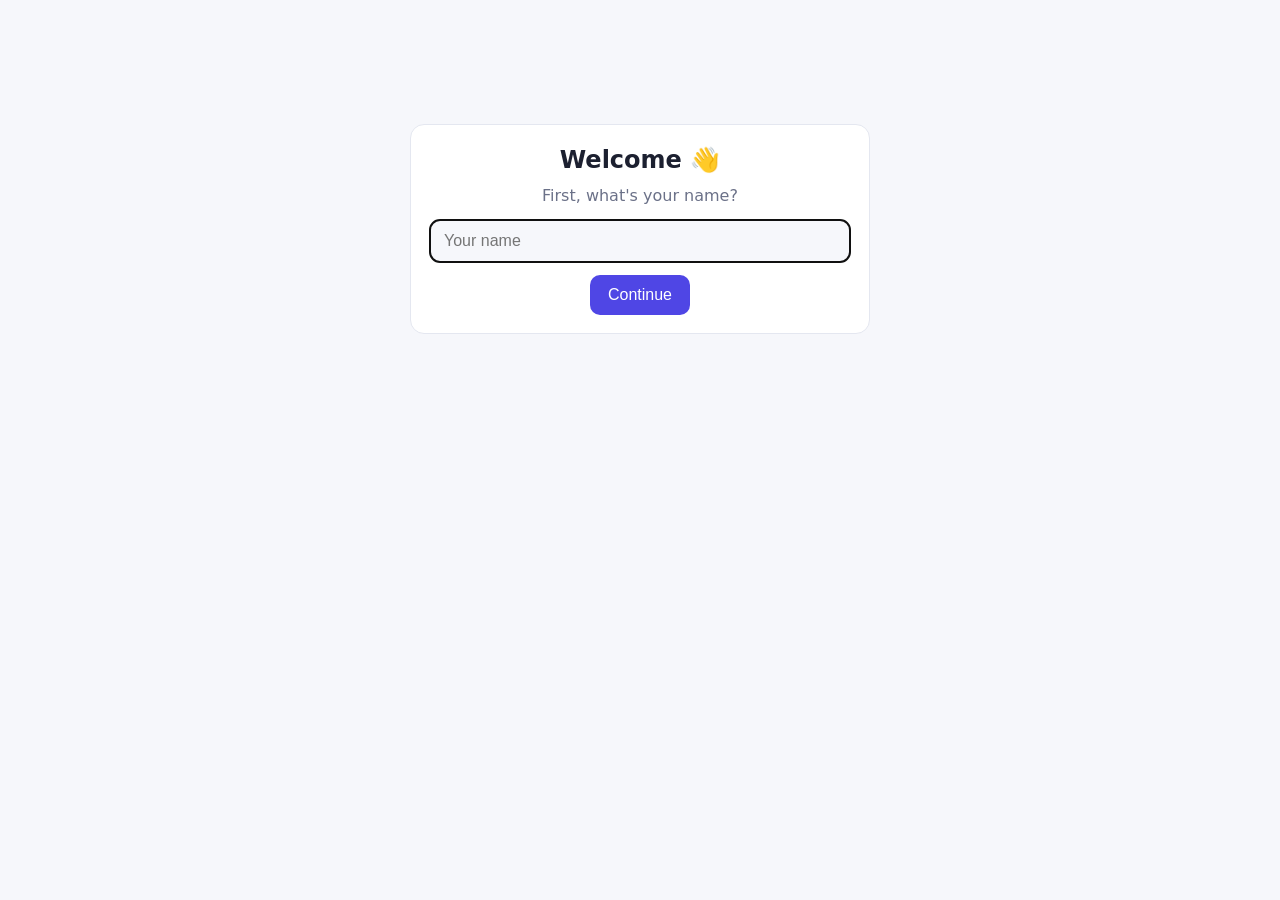
==== index.html @ 1d0bcc74 "Add files via upload" ====
<!doctype html>
<html lang="en">
<head>
  <meta charset="utf-8">
  <meta name="viewport" content="width=device-width, initial-scale=1">
  <title>Admission Progress Tracker</title>
  <meta name="description" content="Track your university admission syllabus progress: what you've finished and what's left.">
  <link rel="stylesheet" href="style.css">
</head>
<body>
  <main id="app"></main>
  <script src="syllabus.js"></script>
  <script src="app.js"></script>
</body>
</html>
---- style.css ----
:root {
  --bg: #f6f7fb;
  --card: #ffffff;
  --text: #1c2030;
  --muted: #6b7188;
  --line: #e4e7f0;
  --accent: #4f46e5;
  --accent-soft: #e8e7fd;
  --good: #16a34a;
  color-scheme: light;
}
@media (prefers-color-scheme: dark) {
  :root {
    --bg: #12141c;
    --card: #1b1e29;
    --text: #eceef6;
    --muted: #9298b0;
    --line: #2a2e3d;
    --accent: #818cf8;
    --accent-soft: #272a4a;
    --good: #4ade80;
    color-scheme: dark;
  }
}
* { box-sizing: border-box; }
body {
  margin: 0;
  background: var(--bg);
  color: var(--text);
  font-family: system-ui, -apple-system, "Segoe UI", Roboto, sans-serif;
  line-height: 1.45;
}
#app { max-width: 820px; margin: 0 auto; padding: 16px; }
h1 { font-size: 1.5rem; margin: 0 0 6px; }
h2 { font-size: 1.05rem; margin: 0 0 12px; }
p { margin: 0 0 12px; color: var(--muted); }
.card {
  background: var(--card);
  border: 1px solid var(--line);
  border-radius: 14px;
  padding: 18px;
  margin-bottom: 14px;
}
.center { max-width: 460px; margin: 12vh auto 0; text-align: center; }
input[type=text], #n {
  width: 100%;
  padding: 12px 14px;
  font-size: 1rem;
  border: 1px solid var(--line);
  border-radius: 10px;
  background: var(--bg);
  color: var(--text);
  margin-bottom: 12px;
}
.btn {
  background: var(--accent);
  color: #fff;
  border: 0;
  border-radius: 10px;
  padding: 11px 18px;
  font-size: 1rem;
  cursor: pointer;
}
.btn.ghost {
  background: transparent;
  color: var(--text);
  border: 1px solid var(--line);
  padding: 7px 12px;
  font-size: .85rem;
}
.progs { display: grid; gap: 10px; text-align: left; margin-top: 14px; }
.prog {
  background: var(--bg);
  border: 1px solid var(--line);
  border-radius: 12px;
  padding: 14px;
  cursor: pointer;
  color: var(--text);
  text-align: left;
  font: inherit;
}
.prog:hover { border-color: var(--accent); }
.prog b { display: block; }
.prog span { color: var(--muted); font-size: .88rem; }

.top { display: flex; justify-content: space-between; align-items: flex-start; gap: 10px; flex-wrap: wrap; margin-bottom: 14px; }
.top p { margin: 0; }
.top .acts { display: flex; gap: 8px; }

.summary { display: flex; gap: 18px; align-items: center; flex-wrap: wrap; }
.donut { width: 130px; height: 130px; flex: none; }
.donut text { fill: var(--text); font-weight: 700; }
.nums { display: grid; grid-template-columns: repeat(3, minmax(90px, 1fr)); gap: 10px; flex: 1; min-width: 240px; }
.num { background: var(--bg); border-radius: 10px; padding: 10px 12px; }
.num b { display: block; font-size: 1.4rem; }
.num span { color: var(--muted); font-size: .8rem; }

.bar {
  display: grid;
  grid-template-columns: minmax(110px, 190px) 1fr 54px;
  gap: 10px;
  align-items: center;
  width: 100%;
  background: none;
  border: 0;
  padding: 6px 4px;
  border-radius: 8px;
  cursor: pointer;
  color: var(--text);
  font: inherit;
  text-align: left;
}
.bar:hover { background: var(--bg); }
.bl { font-size: .88rem; }
.track { height: 10px; background: var(--accent-soft); border-radius: 99px; overflow: hidden; }
.fill { display: block; height: 100%; background: var(--accent); border-radius: 99px; transition: width .3s; }
.bar.full .fill { background: var(--good); }
.bv { font-size: .82rem; color: var(--muted); text-align: right; }

.chart-head { display: flex; justify-content: space-between; align-items: center; flex-wrap: wrap; gap: 8px; }
.chart-head h2 { margin: 0; }
.seg { display: flex; gap: 4px; }
.seg button {
  border: 1px solid var(--line);
  background: transparent;
  color: var(--muted);
  border-radius: 8px;
  padding: 5px 10px;
  cursor: pointer;
  font: inherit;
  font-size: .82rem;
}
.seg button.on { background: var(--accent); color: #fff; border-color: var(--accent); }
.readout { color: var(--muted); font-size: .88rem; margin: 8px 0 2px; min-height: 1.3em; }
svg.tl { width: 100%; height: auto; display: block; }
svg.tl text { fill: var(--muted); font-size: 11px; }
svg.tl .grid { stroke: var(--line); }
svg.tl .area { fill: var(--accent-soft); }
svg.tl .line { fill: none; stroke: var(--accent); stroke-width: 2.5; }
svg.tl .dot { fill: var(--accent); }
svg.tl .hit { fill: transparent; cursor: crosshair; }
svg.tl .hit:hover + .hv, svg.tl .hv.on { opacity: 1; }
svg.tl .hv { opacity: 0; fill: var(--accent); }

details { border-top: 1px solid var(--line); }
details:first-of-type { border-top: 0; }
summary {
  display: flex;
  justify-content: space-between;
  gap: 10px;
  padding: 12px 2px;
  cursor: pointer;
  font-weight: 600;
  list-style: none;
}
summary::-webkit-details-marker { display: none; }
summary .cnt { color: var(--muted); font-weight: 400; font-size: .88rem; }
ul.chs { list-style: none; margin: 0; padding: 0 0 10px; }
ul.chs li label {
  display: flex;
  gap: 10px;
  align-items: center;
  padding: 8px 4px;
  cursor: pointer;
  border-radius: 8px;
}
ul.chs li label:hover { background: var(--bg); }
ul.chs input { width: 18px; height: 18px; accent-color: var(--accent); }
ul.chs li.done span { color: var(--muted); text-decoration: line-through; }

@media (max-width: 520px) {
  .bar { grid-template-columns: 100px 1fr 46px; }
}
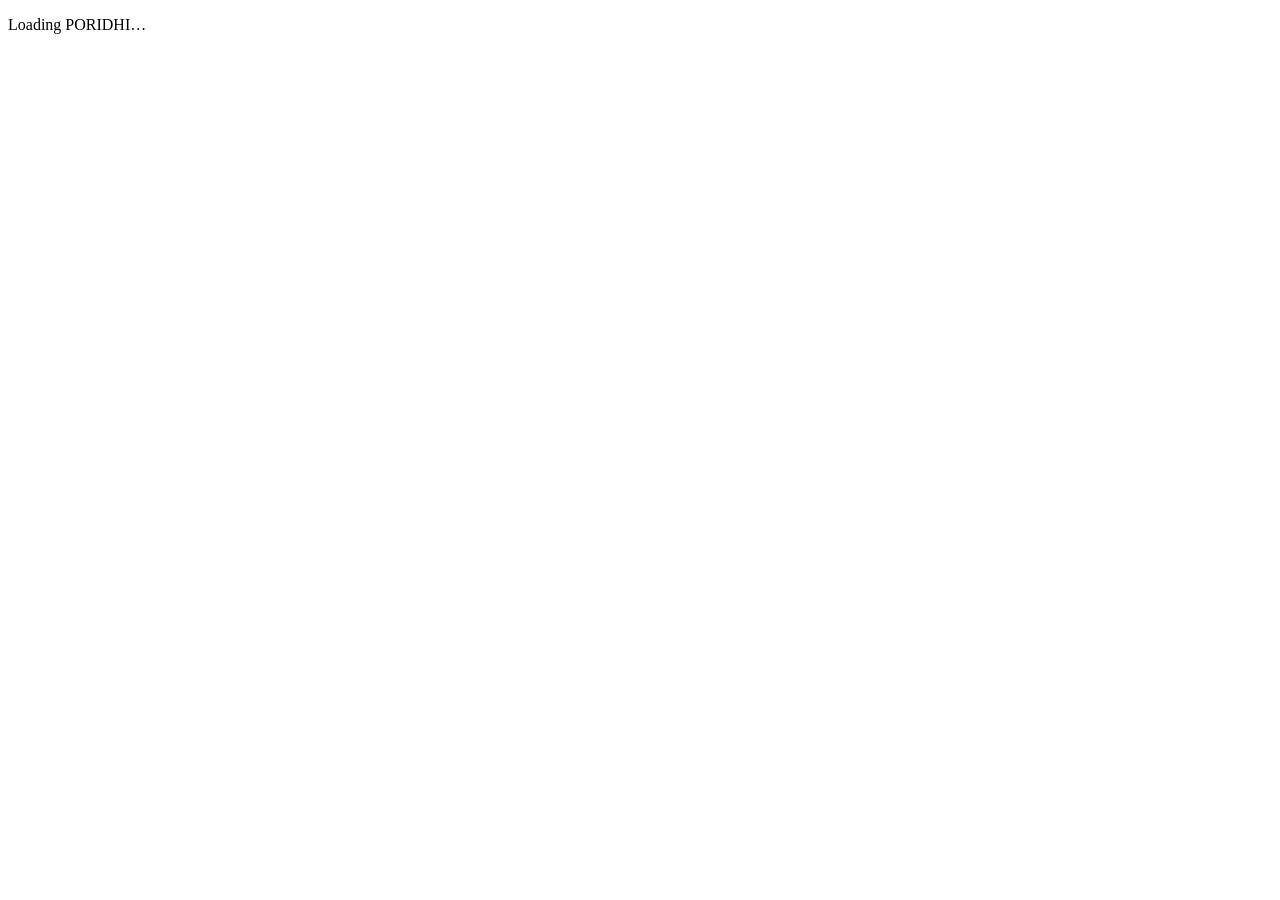
==== commit c225fc6c: "Add files via upload" ====
--- a/index.html
+++ b/index.html
@@ -2,14 +2,26 @@
 <html lang="en">
 <head>
   <meta charset="utf-8">
-  <meta name="viewport" content="width=device-width, initial-scale=1">
-  <title>Admission Progress Tracker</title>
-  <meta name="description" content="Track your university admission syllabus progress: what you've finished and what's left.">
-  <link rel="stylesheet" href="style.css">
+  <meta name="viewport" content="width=device-width, initial-scale=1, viewport-fit=cover">
+  <title>PORIDHI · Syllabus &amp; Admission Preparation Tracker</title>
+  <meta name="description" content="Track your admission syllabus by programme, subject, chapter and topic.">
+  <meta name="theme-color" content="#304F6D">
+  <link rel="manifest" href="manifest.webmanifest">
+  <link rel="icon" href="icons/icon.svg" type="image/svg+xml">
+  <link rel="apple-touch-icon" href="icons/icon-192.png">
+  <link rel="stylesheet" href="css/styles.css">
 </head>
 <body>
-  <main id="app"></main>
-  <script src="syllabus.js"></script>
-  <script src="app.js"></script>
+  <div class="shell" id="shell">
+    <main id="main" tabindex="-1"><p class="loading">Loading PORIDHI…</p></main>
+    <nav id="tabs" class="tabs" aria-label="Main"></nav>
+  </div>
+  <div id="layer"></div>
+  <div id="toast" class="toast" role="status" aria-live="polite"></div>
+  <noscript><p style="padding:24px;font-family:sans-serif">PORIDHI needs JavaScript to run.</p></noscript>
+  <script src="data/syllabus.js"></script>
+  <script src="js/core.js"></script>
+  <script src="js/store.js"></script>
+  <script src="js/app.js"></script>
 </body>
 </html>
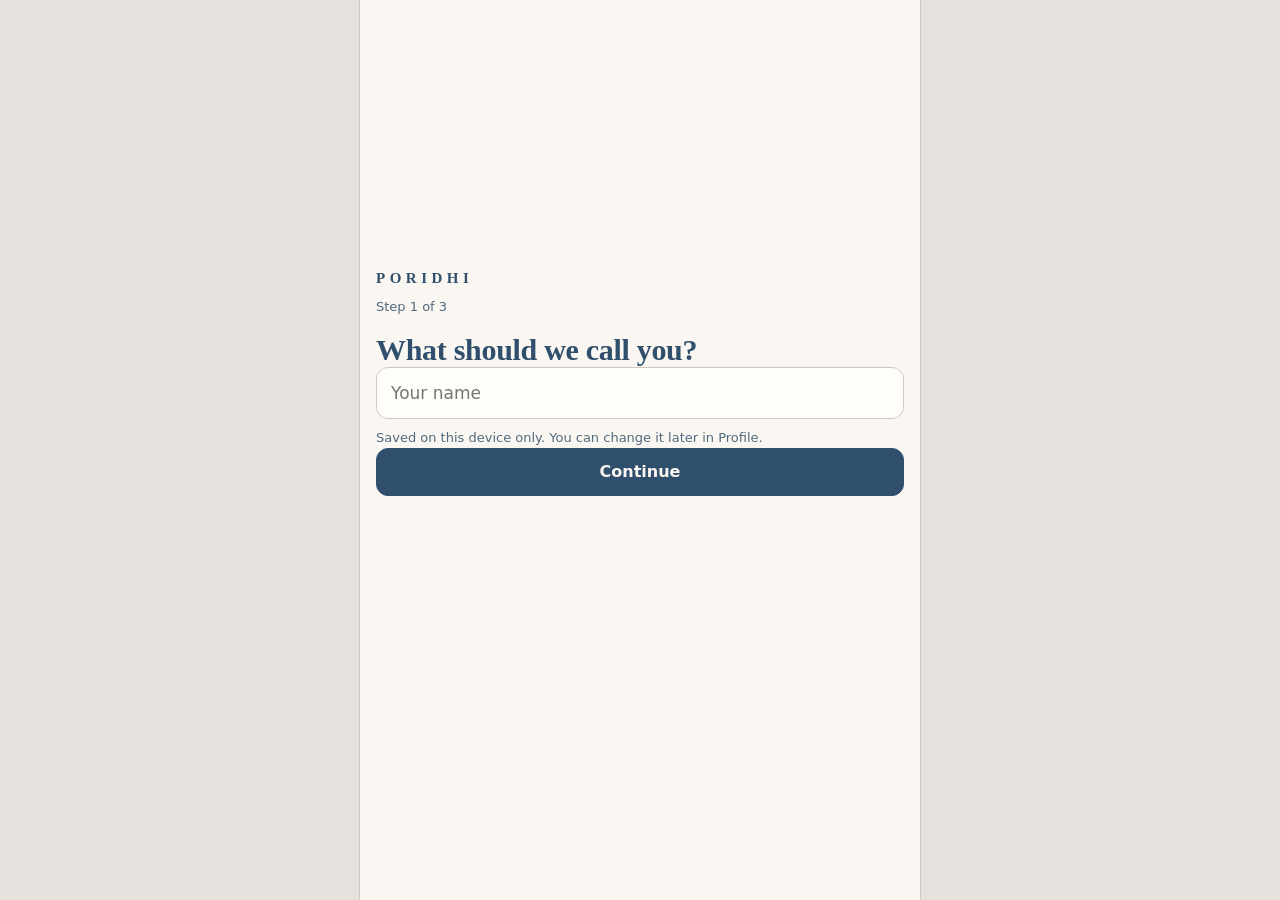
==== commit a8571e4a: "Add files via upload" ====
--- a/index.html
+++ b/index.html
@@ -7,9 +7,9 @@
   <meta name="description" content="Track your admission syllabus by programme, subject, chapter and topic.">
   <meta name="theme-color" content="#304F6D">
   <link rel="manifest" href="manifest.webmanifest">
-  <link rel="icon" href="icons/icon.svg" type="image/svg+xml">
-  <link rel="apple-touch-icon" href="icons/icon-192.png">
-  <link rel="stylesheet" href="css/styles.css">
+  <link rel="icon" href="icon.svg" type="image/svg+xml">
+  <link rel="apple-touch-icon" href="icon-192.png">
+  <link rel="stylesheet" href="styles.css">
 </head>
 <body>
   <div class="shell" id="shell">
@@ -19,9 +19,9 @@
   <div id="layer"></div>
   <div id="toast" class="toast" role="status" aria-live="polite"></div>
   <noscript><p style="padding:24px;font-family:sans-serif">PORIDHI needs JavaScript to run.</p></noscript>
-  <script src="data/syllabus.js"></script>
-  <script src="js/core.js"></script>
-  <script src="js/store.js"></script>
-  <script src="js/app.js"></script>
+  <script src="syllabus.js"></script>
+  <script src="core.js"></script>
+  <script src="store.js"></script>
+  <script src="app.js"></script>
 </body>
 </html>
--- a/styles.css
+++ b/styles.css
@@ -0,0 +1,294 @@
+/* PORIDHI styles. Palette: Navy #304F6D, Sage #899481, Coral #E07D54, Pale yellow #FFE1A0, Light blue #E2F3FD, Warm grey #E6E1DD on a cream base.
+   Coral and sage are too light for text, so they are used for fills, borders and markers, never as text colours. */
+:root {
+  --navy: #304F6D; --sage: #899481; --coral: #E07D54; --yellow: #FFE1A0; --blue: #E2F3FD; --grey: #E6E1DD;
+  --cream: #FAF7F2; --paper: #FFFDF9;
+  --ink: var(--navy); --ink2: #51697F; --line: #E6E1DD; --line2: #CFC8C0;
+  --sage-tint: #DCDFD6; --coral-tint: #F4DCCF;
+  --serif: "Iowan Old Style", "Palatino Linotype", Georgia, "Noto Serif", "Noto Serif Bengali", serif;
+  --sans: system-ui, -apple-system, "Segoe UI", Roboto, "Noto Sans", "Noto Sans Bengali", "Hind Siliguri", sans-serif;
+  color-scheme: light;
+}
+* { box-sizing: border-box; }
+html { -webkit-text-size-adjust: 100%; }
+body { margin: 0; background: var(--grey); color: var(--ink); font: 16px/1.45 var(--sans); }
+body.noscroll { overflow: hidden; }
+h1, h2, p, ul, dl, dd { margin: 0; }
+a { color: inherit; }
+button, input, select { font: inherit; color: inherit; }
+button { cursor: pointer; }
+:focus-visible { outline: 3px solid var(--navy); outline-offset: 3px; border-radius: 6px; }
+.sr-only { position: absolute; width: 1px; height: 1px; overflow: hidden; clip: rect(0 0 0 0); white-space: nowrap; }
+.ic { width: 20px; height: 20px; flex: none; }
+
+/* layout */
+.shell { max-width: 560px; min-height: 100vh; min-height: 100dvh; margin: 0 auto; background: var(--cream); position: relative; padding-bottom: calc(84px + env(safe-area-inset-bottom)); }
+.shell.no-tabs { padding-bottom: 32px; }
+#main { padding: 12px 16px 8px; outline: none; }
+.loading { padding: 40vh 0; text-align: center; color: var(--ink2); }
+.tabs { position: fixed; bottom: 0; left: 50%; transform: translateX(-50%); width: 100%; max-width: 560px; display: grid; grid-template-columns: repeat(4, 1fr); background: var(--cream); border-top: 1px solid var(--line2); padding-bottom: env(safe-area-inset-bottom); z-index: 20; }
+.no-tabs .tabs { display: none; }
+.tab { display: flex; flex-direction: column; align-items: center; justify-content: center; gap: 3px; min-height: 62px; text-decoration: none; color: var(--ink2); font-size: 12px; font-weight: 600; }
+.tab .ic { width: 24px; height: 24px; }
+.tab[aria-current="page"] { color: var(--navy); box-shadow: inset 0 3px 0 var(--navy); }
+
+/* header */
+.head { margin-bottom: 14px; }
+.head-top { display: flex; align-items: center; justify-content: space-between; gap: 10px; min-height: 40px; }
+.eyebrow { font-size: 12px; letter-spacing: .22em; font-weight: 700; text-transform: uppercase; color: var(--ink2); }
+.back { display: inline-flex; align-items: center; gap: 2px; min-height: 40px; padding: 0 10px 0 0; background: none; border: 0; font-weight: 600; font-size: 15px; }
+.progchip { display: inline-flex; align-items: center; gap: 4px; max-width: 62%; min-height: 40px; padding: 0 12px; background: var(--paper); border: 1px solid var(--line2); border-radius: 99px; font-size: 14px; font-weight: 600; }
+.progchip span { overflow: hidden; text-overflow: ellipsis; white-space: nowrap; }
+.display { font-family: var(--serif); font-weight: 700; font-size: 28px; line-height: 1.15; letter-spacing: -.01em; margin: 10px 0 4px; overflow-wrap: anywhere; }
+.sub { color: var(--ink2); font-size: 14.5px; }
+.crumbs { display: flex; flex-wrap: wrap; align-items: center; gap: 4px; margin-top: 6px; font-size: 13px; color: var(--ink2); }
+.crumbs a { color: var(--ink2); text-underline-offset: 3px; }
+.crumbs [aria-current] { color: var(--ink); font-weight: 600; }
+.sep { color: var(--line2); padding: 0 2px; }
+
+.banner { display: block; margin: 4px 0 10px; padding: 10px 14px; border-radius: 10px; font-size: 13.5px; text-decoration: none; }
+.banner-sample { background: var(--blue); }
+.banner-warn { background: var(--yellow); }
+.banner-info { background: var(--blue); text-decoration: underline; text-underline-offset: 3px; }
+
+/* cards + rows */
+.card { display: block; background: var(--paper); border: 1px solid var(--line); border-radius: 14px; padding: 16px; margin: 0 0 14px; }
+.card.list { padding: 0 16px; }
+.card.topics { padding: 0; overflow: hidden; }
+.h2 { font-size: 13px; font-weight: 700; letter-spacing: .08em; text-transform: uppercase; color: var(--ink2); margin-bottom: 10px; }
+.h2.group { margin: 18px 2px 8px; }
+.sect { display: flex; align-items: baseline; justify-content: space-between; }
+.link { font-weight: 600; font-size: 14px; text-underline-offset: 3px; }
+.label { font-size: 12.5px; color: var(--ink2); letter-spacing: .04em; margin-bottom: 4px; }
+.prog-name { font-family: var(--serif); font-weight: 700; font-size: 22px; line-height: 1.2; }
+.summary-line { margin: 8px 0 2px; font-size: 14.5px; }
+.list { list-style: none; padding: 0; }
+.list > li + li { border-top: 1px solid var(--line); }
+.list.plain > li { padding: 10px 0; display: flex; gap: 12px; align-items: center; }
+.row { display: flex; align-items: center; gap: 12px; padding: 13px 0; min-height: 58px; text-decoration: none; color: inherit; }
+.list.plain > li > .row { padding: 0; width: 100%; }
+.row-body { flex: 1; min-width: 0; display: flex; flex-direction: column; gap: 2px; }
+.row-title { font-weight: 600; font-size: 15.5px; line-height: 1.3; overflow-wrap: anywhere; }
+.row-meta { font-size: 13px; color: var(--ink2); }
+.row-kicker { font-size: 11.5px; letter-spacing: .08em; text-transform: uppercase; color: var(--ink2); font-weight: 700; }
+.row-end { display: flex; align-items: center; gap: 4px; font-size: 14px; color: var(--ink2); }
+.row-end b { color: var(--ink); font-variant-numeric: tabular-nums; }
+.mono { flex: none; width: 36px; height: 36px; display: grid; place-items: center; background: var(--blue); border-radius: 10px; font-weight: 700; font-size: 15px; }
+.num { flex: none; width: 30px; height: 30px; display: grid; place-items: center; border: 1px solid var(--line2); border-radius: 50%; font-size: 13px; font-weight: 600; color: var(--ink2); }
+.bar { display: block; height: 6px; margin-top: 7px; background: var(--grey); border-radius: 99px; overflow: hidden; }
+.bar > span { display: block; height: 100%; background: var(--navy); border-radius: 99px; }
+
+/* status markers, pills, tags */
+.mk { display: inline-grid; flex: none; width: 26px; height: 26px; color: var(--navy); }
+.mk svg { width: 100%; height: 100%; }
+.mk circle { fill: var(--grey); stroke: rgba(48, 79, 109, .5); }
+.mk-in_progress circle { fill: var(--coral-tint); stroke: var(--coral); }
+.mk-studied circle { fill: var(--sage-tint); stroke: var(--sage); }
+.mk-needs_revision circle { fill: var(--yellow); stroke: rgba(48, 79, 109, .55); }
+.pill { display: inline-block; font-size: 12px; font-weight: 600; line-height: 1.5; padding: 1px 9px; border-radius: 99px; border: 1px solid transparent; white-space: nowrap; }
+.pill-not_started { background: var(--grey); }
+.pill-in_progress { background: var(--coral-tint); border-color: var(--coral); }
+.pill-studied { background: var(--sage-tint); border-color: var(--sage); }
+.pill-needs_revision { background: var(--yellow); border-color: rgba(48, 79, 109, .3); }
+.tag { display: inline-block; font-size: 11.5px; line-height: 1.5; padding: 1px 8px; border-radius: 6px; background: var(--blue); }
+.counts { list-style: none; padding: 0; margin-top: 14px; display: grid; grid-template-columns: 1fr 1fr; gap: 8px 14px; }
+.counts li { display: flex; align-items: center; gap: 8px; font-size: 14px; }
+.counts .mk { width: 22px; height: 22px; }
+.counts span { color: var(--ink2); }
+
+/* topics */
+.topics { list-style: none; padding: 0; }
+.topic + .topic { border-top: 1px solid var(--line); }
+.topic-row { display: flex; align-items: stretch; }
+.topic-main { flex: 1; min-width: 0; display: flex; gap: 12px; align-items: flex-start; text-align: left; padding: 14px 8px 14px 16px; background: none; border: 0; min-height: 60px; }
+.mk-btn { flex: none; padding: 14px 4px 14px 16px; background: none; border: 0; align-self: flex-start; }
+.topic-body { flex: 1; min-width: 0; display: flex; flex-direction: column; gap: 3px; text-decoration: none; color: inherit; }
+a.topic-body { padding: 14px 8px 14px 8px; min-height: 60px; }
+.topic-name { font-size: 15.5px; line-height: 1.4; overflow-wrap: anywhere; }
+.path { font-size: 12.5px; color: var(--ink2); overflow-wrap: anywhere; }
+.topic-meta { display: flex; flex-wrap: wrap; gap: 6px; align-items: center; margin-top: 3px; }
+.more { flex: none; width: 48px; background: none; border: 0; color: var(--ink2); }
+.more .ic { transition: transform .15s; }
+.topic.open .more .ic { transform: rotate(180deg); }
+.topic-detail { padding: 0 16px 14px 54px; font-size: 14px; color: var(--ink2); }
+.topic-detail p + p { margin-top: 6px; }
+.topic-detail .src { font-size: 12.5px; }
+.tap-hint { margin: 0 2px 8px; }
+.topic.flash { animation: flash 2.2s ease-out; }
+.topic.pulse { animation: pulse .7s ease-out; }
+@keyframes flash { 0% { background: var(--yellow); } 70% { background: var(--yellow); } 100% { background: transparent; } }
+@keyframes pulse { 0% { background: var(--blue); } 100% { background: transparent; } }
+
+/* home */
+.hero { background: var(--navy); color: var(--cream); border-color: var(--navy); }
+.hero .label { color: rgba(250, 247, 242, .8); }
+.hero-top { display: flex; justify-content: space-between; align-items: flex-end; gap: 12px; }
+.bignum { font-family: var(--serif); font-weight: 700; line-height: 1; }
+.bignum span { font-size: 58px; }
+.bignum small { font-size: 24px; margin-left: 2px; }
+.hero-sub { text-align: right; font-size: 14px; line-height: 1.5; }
+.hero .bar { background: rgba(250, 247, 242, .25); margin-top: 14px; height: 8px; }
+.hero .bar > span { background: var(--cream); }
+.tiles { list-style: none; padding: 0; margin: 0 0 14px; display: grid; grid-template-columns: 1fr 1fr; gap: 10px; }
+.tile { display: grid; grid-template-columns: auto 1fr; align-items: center; column-gap: 10px; padding: 12px 14px; min-height: 64px; background: var(--paper); border: 1px solid var(--line); border-radius: 14px; text-decoration: none; }
+.tile .mk { grid-row: span 2; }
+.tile b { font-size: 22px; line-height: 1.1; font-variant-numeric: tabular-nums; }
+.tile span:last-child { font-size: 13px; color: var(--ink2); }
+.revise { display: flex; align-items: center; gap: 12px; background: var(--yellow); border-color: rgba(48, 79, 109, .2); text-decoration: none; }
+.revise .row-meta { color: var(--navy); }
+
+/* search + chips */
+.searchfield { display: flex; align-items: center; gap: 10px; min-height: 48px; padding: 0 14px; margin-bottom: 10px; background: var(--paper); border: 1px solid var(--line2); border-radius: 12px; color: var(--ink2); text-decoration: none; }
+.searchfield input { flex: 1; min-width: 0; min-height: 46px; border: 0; background: transparent; outline: none; font-size: 16px; color: var(--ink); }
+.searchfield:focus-within { border-color: var(--navy); box-shadow: 0 0 0 2px var(--navy); }
+.chips { display: flex; flex-wrap: wrap; gap: 8px; padding: 2px 0 10px; }
+.chip { flex: none; min-height: 40px; padding: 0 14px; background: var(--paper); border: 1px solid var(--line2); border-radius: 99px; font-size: 14px; white-space: nowrap; }
+.chip[aria-pressed="true"] { background: var(--navy); border-color: var(--navy); color: var(--cream); font-weight: 600; }
+.count { min-height: 20px; margin: 0 2px 8px; font-size: 13px; color: var(--ink2); }
+.empty { text-align: center; padding: 36px 16px; color: var(--ink2); display: grid; gap: 8px; justify-items: center; }
+.empty-title { font-weight: 700; color: var(--ink); font-size: 17px; }
+
+/* stats */
+.summary { display: flex; align-items: center; gap: 20px; }
+.ring { width: 124px; height: 124px; display: block; }
+.ring-track { fill: none; stroke: var(--grey); stroke-width: 12; }
+.ring-fill { fill: none; stroke: var(--navy); stroke-width: 12; }
+.ring-text { font: 700 27px var(--serif); fill: var(--navy); }
+.kv { display: grid; gap: 10px; flex: 1; }
+.kv dt { font-size: 12.5px; color: var(--ink2); }
+.kv dd { font-size: 21px; font-weight: 700; font-variant-numeric: tabular-nums; }
+.dist { display: flex; gap: 2px; height: 14px; border-radius: 99px; overflow: hidden; box-shadow: inset 0 0 0 1px rgba(48, 79, 109, .15); }
+.seg-studied { background: var(--sage); }
+.seg-needs_revision { background: var(--yellow); }
+.seg-in_progress { background: var(--coral); }
+.seg-not_started { background: var(--grey); }
+.dist-list { list-style: none; padding: 0; margin-top: 8px; }
+.dist-list li + li { border-top: 1px solid var(--line); }
+.dist-list a { display: flex; align-items: center; gap: 12px; min-height: 52px; text-decoration: none; }
+.dl-name { flex: 1; font-size: 15px; }
+.dl-n { font-weight: 700; font-variant-numeric: tabular-nums; }
+.dl-p { width: 44px; text-align: right; color: var(--ink2); font-size: 13.5px; }
+.dist-list .ic { color: var(--ink2); }
+.select { width: 100%; min-height: 46px; margin: 0 0 6px; padding: 0 12px; background: var(--paper); border: 1px solid var(--line2); border-radius: 10px; font-size: 16px; }
+.weeks { list-style: none; padding: 0; margin-top: 12px; display: grid; grid-template-columns: repeat(8, 1fr); gap: 6px; }
+.weeks li { display: flex; flex-direction: column; align-items: center; gap: 4px; }
+.wk-col { height: 80px; width: 100%; display: flex; align-items: flex-end; }
+.wk-bar { display: block; width: 100%; min-height: 2px; background: var(--navy); border-radius: 4px 4px 0 0; }
+.wk-n { font-size: 12.5px; font-weight: 700; }
+.wk-l { font-size: 10.5px; color: var(--ink2); white-space: nowrap; }
+
+/* profile */
+.inline-form { display: flex; gap: 10px; }
+.inline-form .field { flex: 1; min-width: 0; }
+.field { width: 100%; min-height: 52px; padding: 0 14px; background: var(--paper); border: 1px solid var(--line2); border-radius: 12px; font-size: 17px; color: var(--ink); }
+.field:focus { outline: 3px solid var(--navy); outline-offset: 2px; }
+.field-error { margin-top: 6px; font-size: 13.5px; font-weight: 600; background: var(--yellow); padding: 6px 10px; border-radius: 8px; }
+.hint { margin-top: 10px; font-size: 13px; color: var(--ink2); }
+.note { margin-top: 10px; font-size: 13.5px; color: var(--ink2); }
+.card .btn { margin-top: 14px; }
+.card > p + .btn-row { margin-top: 12px; }
+.kv-list > div { display: flex; justify-content: space-between; gap: 16px; padding: 9px 0; font-size: 14.5px; }
+.kv-list > div + div { border-top: 1px solid var(--line); }
+.kv-list dt { color: var(--ink2); }
+.kv-list dd { text-align: right; overflow-wrap: anywhere; }
+.issues { list-style: none; padding: 0; font-size: 14px; }
+.issues li { padding: 8px 0; overflow-wrap: anywhere; }
+.issues li + li { border-top: 1px solid var(--line); }
+.issues span { color: var(--ink2); font-size: 13px; }
+details summary { cursor: pointer; font-weight: 600; padding: 8px 0; }
+.foot { text-align: center; font-size: 12px; color: var(--ink2); padding: 8px 0 4px; }
+
+/* buttons */
+.btn { min-height: 48px; padding: 0 20px; display: inline-flex; align-items: center; justify-content: center; gap: 8px; background: var(--navy); border: 1.5px solid var(--navy); border-radius: 12px; color: var(--cream); font-weight: 600; font-size: 16px; text-decoration: none; }
+.btn-secondary { background: transparent; color: var(--navy); }
+.btn-ghost { background: transparent; border-color: transparent; color: var(--navy); text-decoration: underline; text-underline-offset: 3px; }
+.btn-danger { background: transparent; color: var(--navy); border: 2px solid var(--coral); }
+.btn-row { display: flex; flex-wrap: wrap; gap: 10px; }
+.btn-row .btn { flex: 1 1 210px; margin-top: 0; }
+.icon-btn { flex: none; width: 44px; height: 44px; display: grid; place-items: center; background: none; border: 0; border-radius: 50%; }
+
+/* welcome */
+.welcome { display: flex; flex-direction: column; gap: 16px; padding: 28px 0 8px; min-height: 80vh; min-height: 80dvh; justify-content: center; }
+.welcome .display { font-size: 30px; margin: 0; }
+.welcome .btn { width: 100%; }
+.brand { font-family: var(--serif); font-size: 15px; font-weight: 700; letter-spacing: .3em; }
+.step { font-size: 13px; color: var(--ink2); margin-top: -8px; }
+.lead { color: var(--ink2); font-size: 16px; }
+.welcome .card { margin: 0; }
+.choices { list-style: none; padding: 0; display: grid; gap: 10px; }
+.choice { display: flex; align-items: center; gap: 12px; width: 100%; min-height: 68px; padding: 14px 16px; text-align: left; background: var(--paper); border: 1px solid var(--line2); border-radius: 14px; }
+.choice:hover { border-color: var(--navy); }
+.choice-body { flex: 1; display: flex; flex-direction: column; gap: 2px; }
+.choice-title { font-weight: 700; font-size: 17px; }
+.choice-sub { font-size: 13px; color: var(--ink2); }
+
+/* sheets, dialogs, toast */
+#layer { position: fixed; inset: 0; z-index: 50; pointer-events: none; }
+#layer > * { pointer-events: auto; }
+.scrim { position: fixed; inset: 0; background: rgba(48, 79, 109, .5); animation: fade .15s ease-out; }
+.sheet { position: fixed; bottom: 0; left: 50%; transform: translateX(-50%); width: 100%; max-width: 560px; max-height: 90vh; max-height: 90dvh; overflow: auto; background: var(--cream); border-radius: 20px 20px 0 0; padding: 18px 16px calc(18px + env(safe-area-inset-bottom)); animation: up .2s ease-out; outline: none; }
+.sheet-head { display: flex; justify-content: space-between; align-items: flex-start; gap: 8px; }
+.sheet-title { font-family: var(--serif); font-size: 20px; line-height: 1.25; margin: 4px 0 4px; overflow-wrap: anywhere; }
+.options { list-style: none; padding: 0; margin-top: 14px; display: grid; gap: 8px; }
+.option { display: flex; align-items: center; gap: 12px; width: 100%; min-height: 62px; padding: 10px 14px; text-align: left; background: var(--paper); border: 1px solid var(--line2); border-radius: 12px; }
+.option:hover { border-color: var(--navy); }
+.option.is-current { border: 2px solid var(--navy); background: var(--blue); padding: 9px 13px; }
+.option-body { flex: 1; display: flex; flex-direction: column; gap: 1px; }
+.option-title { font-weight: 700; }
+.option-title em { font-style: normal; font-size: 11.5px; font-weight: 600; background: var(--navy); color: var(--cream); padding: 1px 8px; border-radius: 99px; margin-left: 6px; }
+.option-sub { font-size: 13px; color: var(--ink2); }
+.dialog-body { display: grid; gap: 10px; margin: 8px 0 16px; font-size: 15px; }
+.dialog-actions .btn { flex: 1 1 140px; }
+.toast { position: fixed; left: 0; right: 0; margin: 0 auto; width: fit-content; bottom: calc(80px + env(safe-area-inset-bottom)); transform: translateY(16px); display: flex; align-items: center; gap: 16px; max-width: min(528px, calc(100% - 32px)); padding: 12px 16px; background: var(--navy); color: var(--cream); border-radius: 12px; font-size: 14.5px; opacity: 0; pointer-events: none; transition: opacity .18s, transform .18s; z-index: 60; }
+.toast.show { opacity: 1; transform: translateY(0); pointer-events: auto; }
+.toast button { background: none; border: 0; color: var(--yellow); font-weight: 700; text-decoration: underline; text-underline-offset: 3px; padding: 6px 4px; min-height: 36px; }
+@keyframes up { from { transform: translate(-50%, 24px); opacity: 0; } to { transform: translate(-50%, 0); opacity: 1; } }
+@keyframes fade { from { opacity: 0; } to { opacity: 1; } }
+
+@media (min-width: 600px) {
+  .shell { box-shadow: 0 0 0 1px var(--line2); }
+  body { padding: 0; }
+}
+@media (max-width: 360px) {
+  .display { font-size: 25px; }
+  .bignum span { font-size: 48px; }
+  .summary { gap: 12px; }
+  .ring { width: 104px; height: 104px; }
+}
+@media (prefers-reduced-motion: reduce) {
+  *, *::before, *::after { animation-duration: .01ms !important; transition-duration: .01ms !important; }
+}
+
+/* admin page */
+.admin { max-width: 760px; margin: 0 auto; padding: 24px 16px 48px; background: var(--cream); min-height: 100vh; }
+.admin .display { margin-top: 18px; }
+.admin h2.h2 { margin-top: 4px; }
+.filebox { display: grid; gap: 10px; }
+.filebox input[type=file] { padding: 12px; background: var(--paper); border: 1px dashed var(--navy); border-radius: 12px; width: 100%; }
+.status-ok { background: var(--sage-tint); border: 1px solid var(--sage); border-radius: 10px; padding: 10px 14px; font-weight: 600; }
+.status-bad { background: var(--yellow); border: 1px solid rgba(48, 79, 109, .3); border-radius: 10px; padding: 10px 14px; font-weight: 600; }
+.table { width: 100%; border-collapse: collapse; font-size: 14px; margin-top: 8px; }
+.table th, .table td { text-align: left; padding: 8px 10px; border-top: 1px solid var(--line); }
+.table th { font-size: 12px; letter-spacing: .06em; text-transform: uppercase; color: var(--ink2); }
+.table td.n, .table th.n { text-align: right; font-variant-numeric: tabular-nums; }
+.admin pre { background: var(--paper); border: 1px solid var(--line); border-radius: 10px; padding: 12px; overflow: auto; font-size: 12.5px; }
+.admin .btn { margin-top: 0; }
+.admin .card + .card { margin-top: 0; }
+
+/* section groups, notes, sources */
+.list > li.group-head { padding: 12px 0 6px; font-size: 12px; font-weight: 700; letter-spacing: .08em; text-transform: uppercase; color: var(--ink2); border-top: 0; }
+.list > li.group-head:not(:first-child) { border-top: 1px solid var(--line2); margin-top: 4px; }
+.list > li.group-head + li { border-top: 0; }
+.h3 { margin: 16px 0 6px; font-size: 13px; font-weight: 700; letter-spacing: .08em; text-transform: uppercase; color: var(--ink2); }
+h3 { margin: 0; }
+.bullets { margin: 0; padding-left: 18px; font-size: 14.5px; }
+.bullets li { margin: 6px 0; overflow-wrap: anywhere; }
+details.about { margin-top: 12px; font-size: 14px; color: var(--ink2); }
+details.about > summary { cursor: pointer; font-weight: 600; color: var(--ink); padding: 6px 0; }
+details.about p { margin-top: 8px; overflow-wrap: anywhere; }
+details.about .src { font-size: 13px; }
+.srclist { list-style: none; padding: 0; margin: 6px 0 0; }
+.srclist li { display: flex; flex-direction: column; gap: 2px; padding: 9px 0; font-size: 13.5px; overflow-wrap: anywhere; }
+.srclist li + li { border-top: 1px solid var(--line); }
+.srclist .sid { font-size: 12px; color: var(--ink2); }
+.srclist a { color: var(--navy); }
